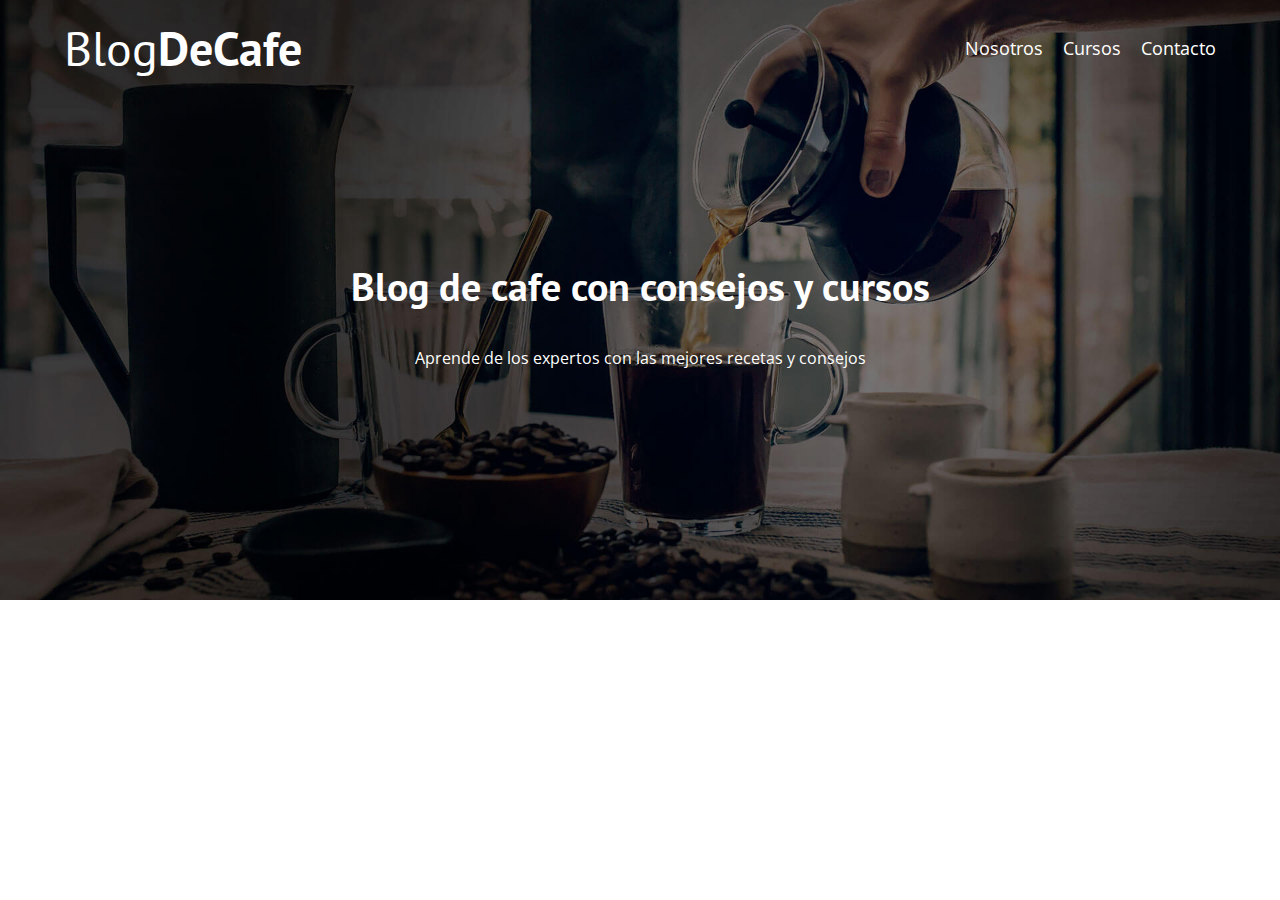
==== index.html @ a8786eef "Terminado el header" ====
<!DOCTYPE html>
<html lang="en">
<head>
    <meta charset="UTF-8">
    <meta name="viewport" content="width=device-width, initial-scale=1.0">
    <title>BlogDelCafe</title>
    <link rel="stylesheet" href="css/normalize.css">
    <link rel="preconnect" href="https://fonts.gstatic.com">
    <link href="https://fonts.googleapis.com/css2?family=Open+Sans&family=PT+Sans:wght@400;700&display=swap" rel="stylesheet">
    <link rel="stylesheet" href="css/style.css">
    <link rel="shortcut icon" href="favicon.png" />
</head>
<body>
    
    <header class="header">

        <div class="contenedor">
            <div class="barra">
                <a class="logo" href="index.html">
                    <h1 class="logo__nombre no-margin centrar-texto">Blog<span class="logo__bold">DeCafe</span></h1>
                </a>

                <nav class="navegacion">
                    <a href="nosotros.html" class="navegacion__enlace">Nosotros</a>
                    <a href="cursos.html" class="navegacion__enlace">Cursos</a>
                    <a href="contacto.html" class="navegacion__enlace">Contacto</a>
                </nav>
            </div>
        </div>

        <div class="header__texto">
            <h2 class="no-margin">
                Blog de cafe con consejos y cursos
            </h2>
            <p class="-margin">
                Aprende de los expertos con las mejores recetas y consejos
            </p>
        </div>

    </header>

</body>
</html>
---- css/style.css ----
/*
font-family: 'Open Sans', sans-serif;
font-family: 'PT Sans', sans-serif;
*/

:root {
    --fuenteHeading: 'PT Sans', sans-serif;
    --fuenteParrafos: 'Open Sans', sans-serif;

    --primario: #784D3C;
    --blanco: #fff;
    --negro: #000;
}
html{
    box-sizing: border-box;
    font-size: 62.5%;/*1rem = 10px*/
}
*, *::before, *::after{
    box-sizing: inherit;
}
body{
    font-family: var(--fuenteParrafos);
    font-size: 1.6rem;
    line-height: 2;
}

/*GLOBALES*/
.contenedor{
    max-width: 120rem;
    width: 90%;
    margin: 0 auto;
}
a{
    text-decoration: none;
}
h1, h2, h3, h4{
    font-family: var(--fuenteHeading);
}
h1{
    font-size: 4.8rem;
}
h2{
    font-size: 4rem;
}
h3{
    font-size: 3.2rem;
}
h4{
    font-size: 4.8rem;
}
img{
    max-width: 100%;
}
/*UTILIDADES*/
.no-margin{
    margin: 0;
}
.no-padding{
    padding: 0;
}
.centrar-texto{
    text-align: center;
}
/*HEADER*/
.header{
    background-image: url(../img/banner.jpg);
    height: 60rem;
    background-size: cover;
    background-repeat: no-repeat;
    background-position: center center;/*vetical y horizontal*/
}
.header__texto{
    text-align: center;
    color:  var(--blanco);
    margin-top: 5rem;
}
@media (min-width: 768px){
    .header__texto{
        margin-top: 15rem;
    }
    .barra{
        display: flex;
        justify-content: space-between;
        align-items: center;
    }
}
.logo{
    color: var(--blanco);
}
.logo__nombre{
    font-weight: 400;
}
.logo__bold{
    font-weight: 700;
}
@media (min-width: 768px){ 
    .navegacion{
        display: flex;
        gap: 2rem;
    }
}
.navegacion__enlace{
    display: block;
    text-align: center;
    font-size: 1.8rem;
    color: var(--blanco);
}
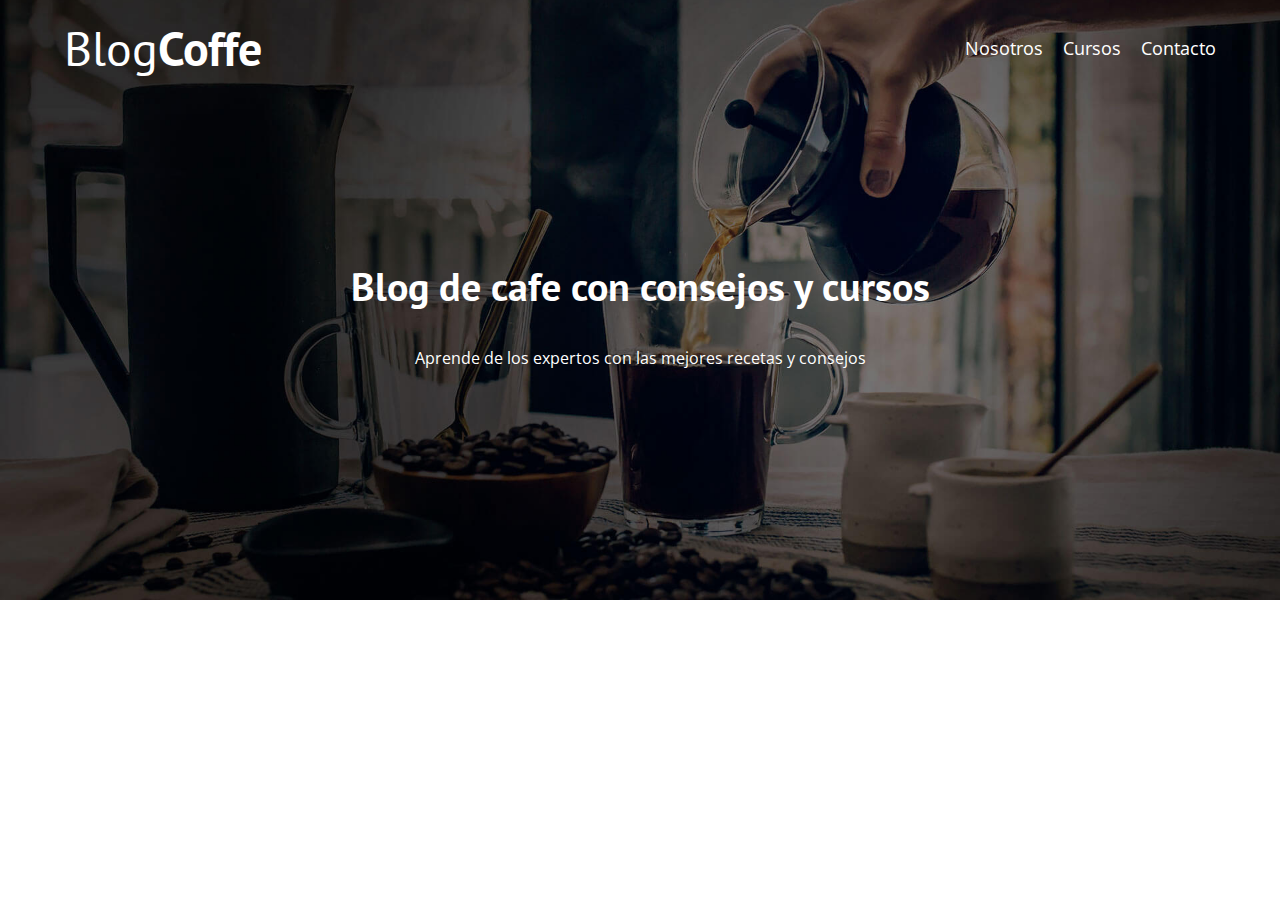
==== commit d41c22dd: "Se modifico Title y tiutlo por blogCoffe" ====
--- a/index.html
+++ b/index.html
@@ -3,7 +3,7 @@
 <head>
     <meta charset="UTF-8">
     <meta name="viewport" content="width=device-width, initial-scale=1.0">
-    <title>BlogDelCafe</title>
+    <title>BlogCoffe</title>
     <link rel="stylesheet" href="css/normalize.css">
     <link rel="preconnect" href="https://fonts.gstatic.com">
     <link href="https://fonts.googleapis.com/css2?family=Open+Sans&family=PT+Sans:wght@400;700&display=swap" rel="stylesheet">
@@ -17,7 +17,7 @@
         <div class="contenedor">
             <div class="barra">
                 <a class="logo" href="index.html">
-                    <h1 class="logo__nombre no-margin centrar-texto">Blog<span class="logo__bold">DeCafe</span></h1>
+                    <h1 class="logo__nombre no-margin centrar-texto">Blog<span class="logo__bold">Coffe</span></h1>
                 </a>
 
                 <nav class="navegacion">
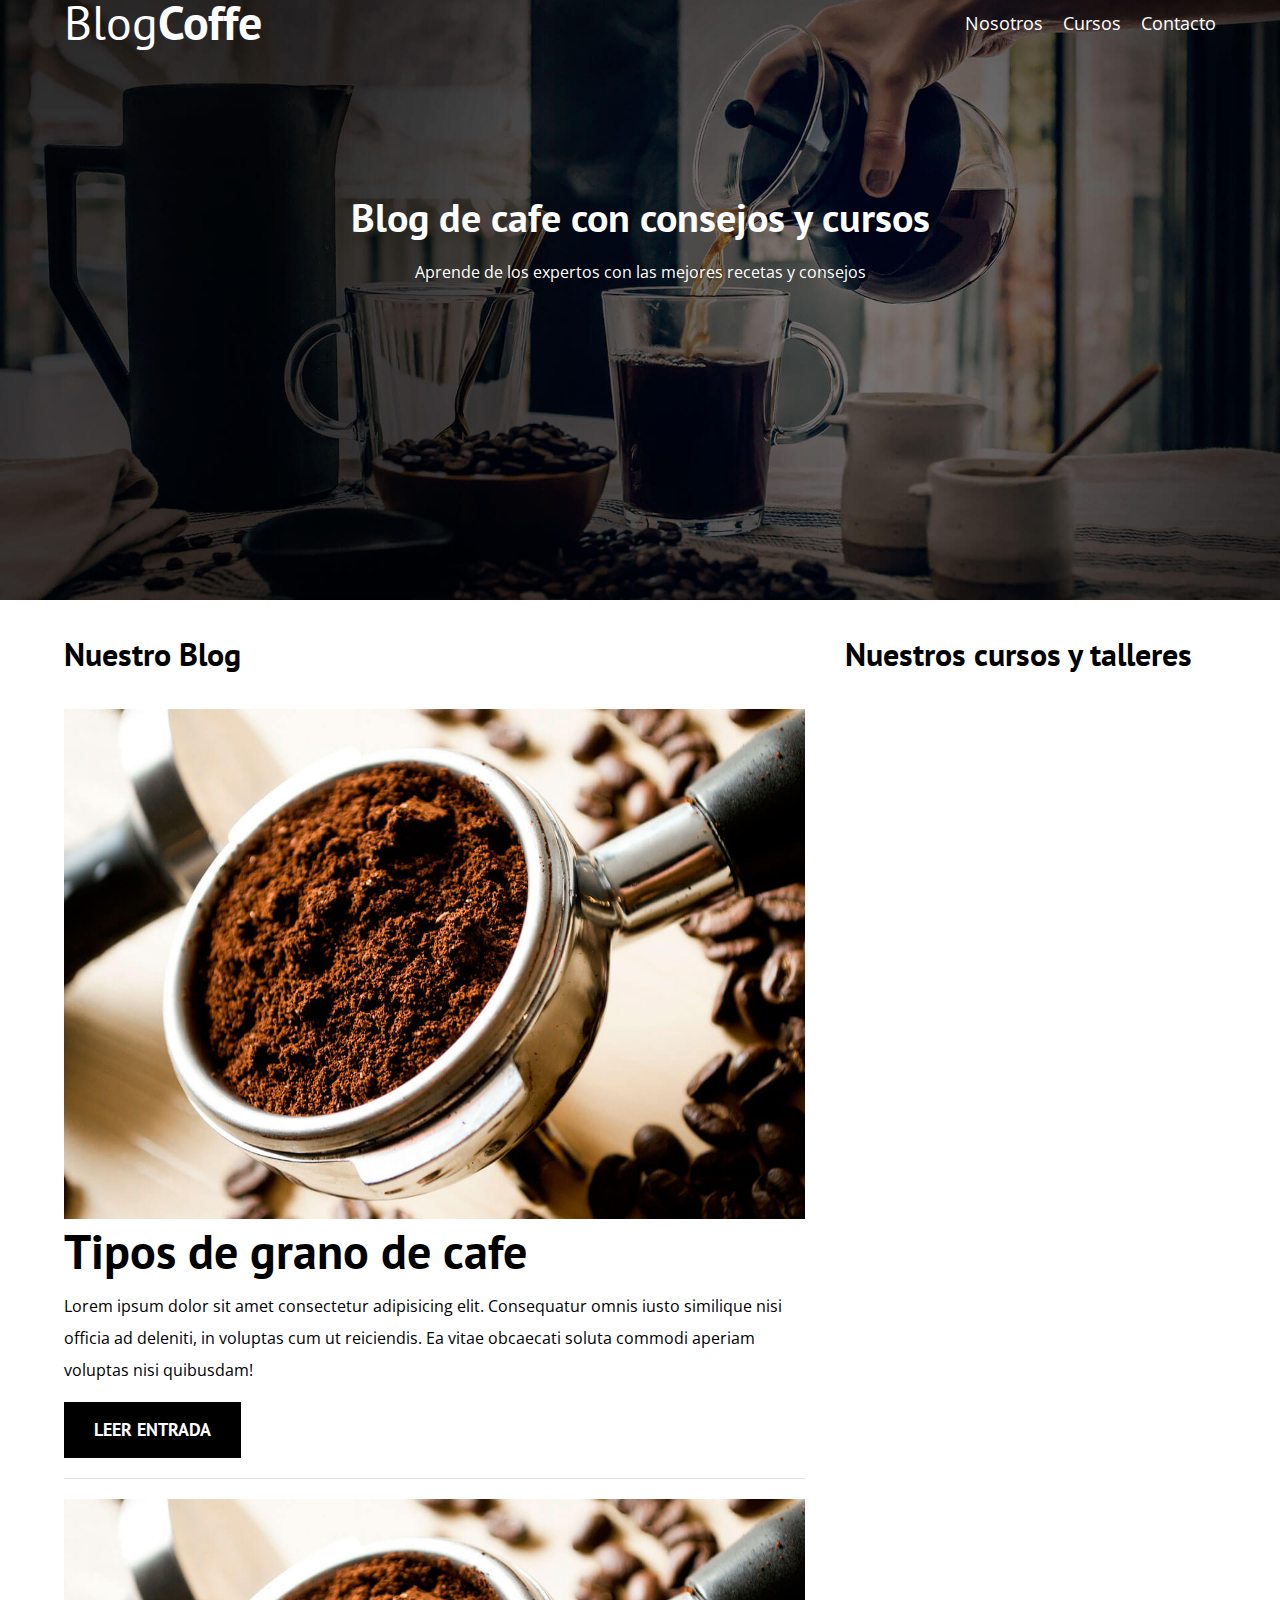
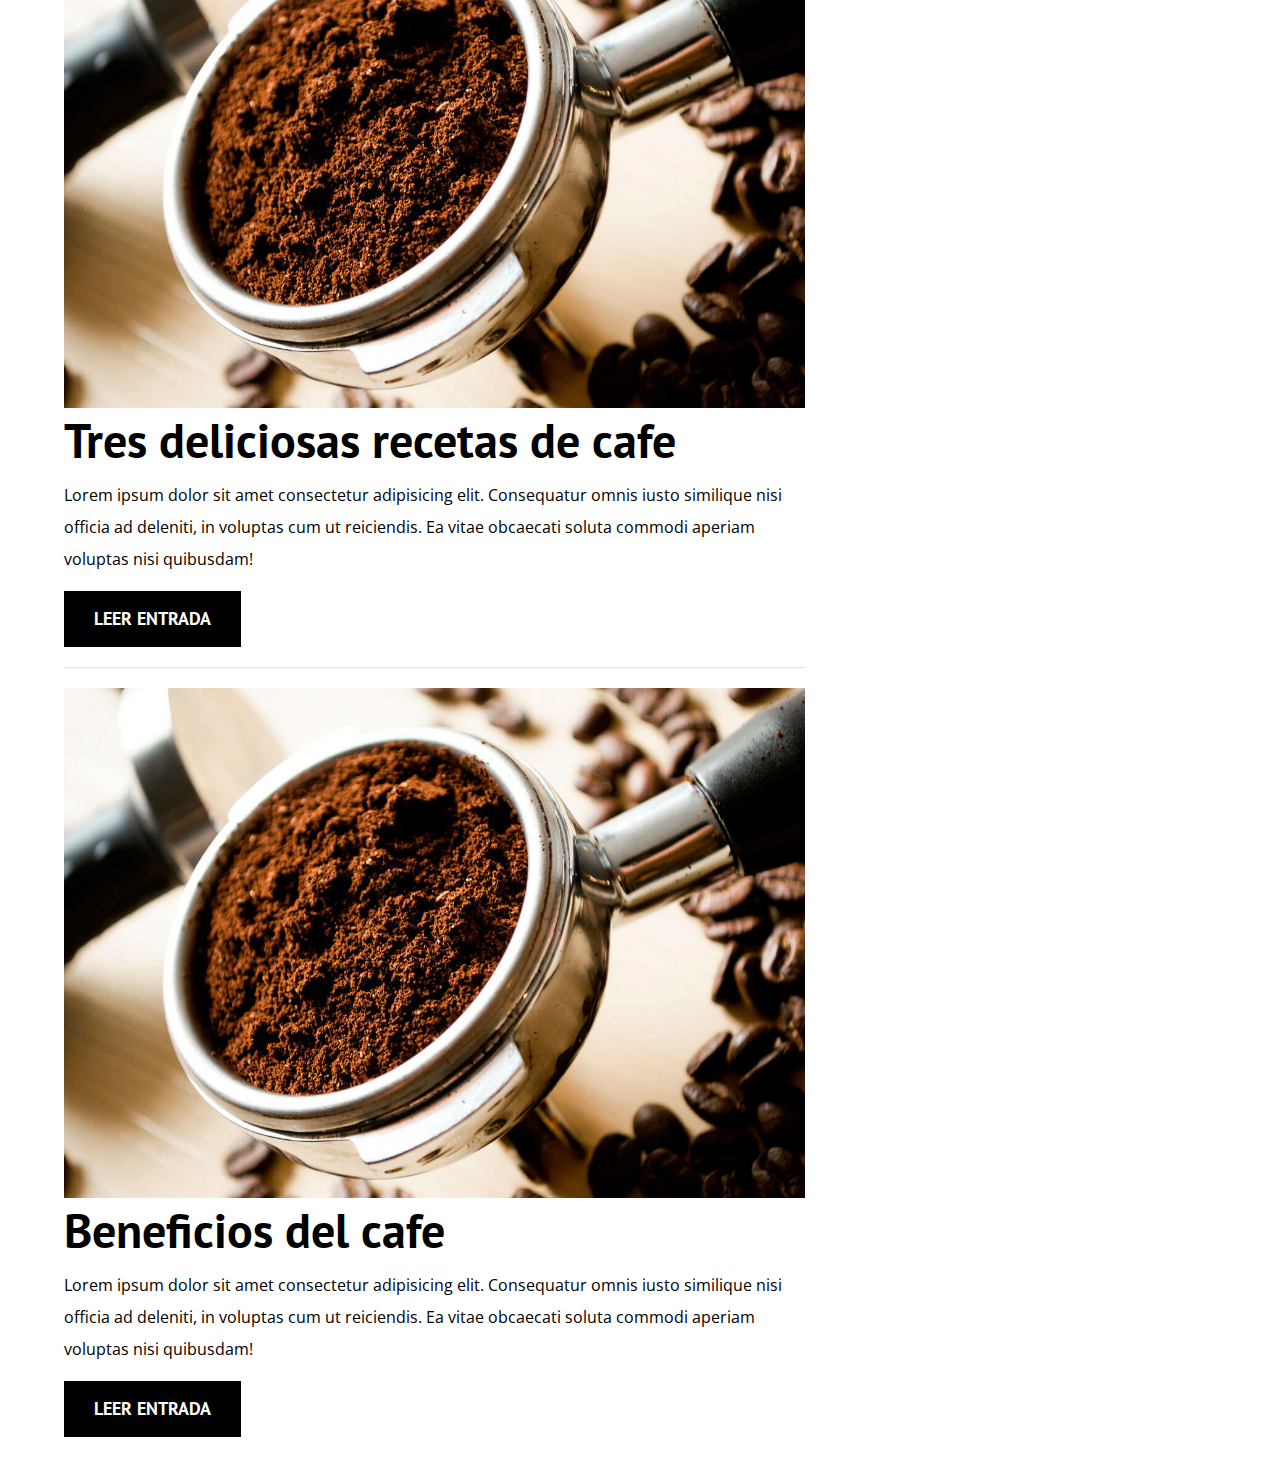
==== commit 7d548e2c: "blog finalizado" ====
--- a/index.html
+++ b/index.html
@@ -39,5 +39,50 @@
 
     </header>
 
+    <div class="contenedor contenido-principal">
+        <main class="blog">
+            <h3>Nuestro Blog</h3>
+
+            <article class="entrada">
+                <div class="entrada__imagen">
+                    <img src="img/blog1.jpg" alt="imagen blog">
+                </div>
+
+                <div class="entrada__contenido">
+                    <h4 class="no-margin">Tipos de grano de cafe</h4>
+                    <p>Lorem ipsum dolor sit amet consectetur adipisicing elit. Consequatur omnis iusto similique nisi officia ad deleniti, in voluptas cum ut reiciendis. Ea vitae obcaecati soluta commodi aperiam voluptas nisi quibusdam!</p>
+                    <a href="entrada.html" class="boton boton--primario">Leer Entrada</a>
+                </div>
+            </article>
+
+            <article class="entrada">
+                <div class="entrada__imagen">
+                    <img src="img/blog1.jpg" alt="imagen blog">
+                </div>
+
+                <div class="entrada__contenido">
+                    <h4 class="no-margin">Tres deliciosas recetas de cafe</h4>
+                    <p>Lorem ipsum dolor sit amet consectetur adipisicing elit. Consequatur omnis iusto similique nisi officia ad deleniti, in voluptas cum ut reiciendis. Ea vitae obcaecati soluta commodi aperiam voluptas nisi quibusdam!</p>
+                    <a href="entrada.html" class="boton boton--primario">Leer Entrada</a>
+                </div>
+            </article>
+
+            <article class="entrada">
+                <div class="entrada__imagen">
+                    <img src="img/blog1.jpg" alt="imagen blog">
+                </div>
+
+                <div class="entrada__contenido">
+                    <h4 class="no-margin">Beneficios del cafe</h4>
+                    <p>Lorem ipsum dolor sit amet consectetur adipisicing elit. Consequatur omnis iusto similique nisi officia ad deleniti, in voluptas cum ut reiciendis. Ea vitae obcaecati soluta commodi aperiam voluptas nisi quibusdam!</p>
+                    <a href="entrada.html" class="boton boton--primario">Leer Entrada</a>
+                </div>
+            </article>
+        </main>
+        <aside class="sidebar">
+            <h3>Nuestros cursos y talleres</h3>
+        </aside>
+    </div>
+
 </body>
 </html>--- a/css/style.css
+++ b/css/style.css
@@ -10,6 +10,7 @@
     --primario: #784D3C;
     --blanco: #fff;
     --negro: #000;
+    --gris: #e1e1e1;
 }
 html{
     box-sizing: border-box;
@@ -35,6 +36,7 @@
 }
 h1, h2, h3, h4{
     font-family: var(--fuenteHeading);
+    line-height: 4.5rem;
 }
 h1{
     font-size: 4.8rem;
@@ -105,3 +107,40 @@
     font-size: 1.8rem;
     color: var(--blanco);
 }
+
+/*CNTENIDO PRINCIPAL*/
+
+@media (min-width: 768px){
+    .contenido-principal{
+        display: grid;
+        grid-template-columns: 2fr 1fr;
+        column-gap: 4rem;
+    }
+}
+.entrada{
+    border-bottom: 1px solid var(--gris);
+    margin-bottom: 2rem;
+}
+.entrada:last-of-type{
+    border-bottom: none;
+    margin-bottom: 0;
+}
+.boton{
+    display: block;/*abarca todo el espacio en mobile*/
+    font-family: var(--fuenteHeading);
+    color: var(--blanco);
+    text-align: center;
+    padding: 1rem 3rem;
+    font-size: 1.8rem;
+    text-transform: uppercase;
+    font-weight: bold;
+    margin-bottom: 2rem;
+}
+@media (min-width: 768px){
+    .boton{
+        display: inline-block;
+    }
+}
+.boton--primario{
+    background-color: var(--negro);
+}
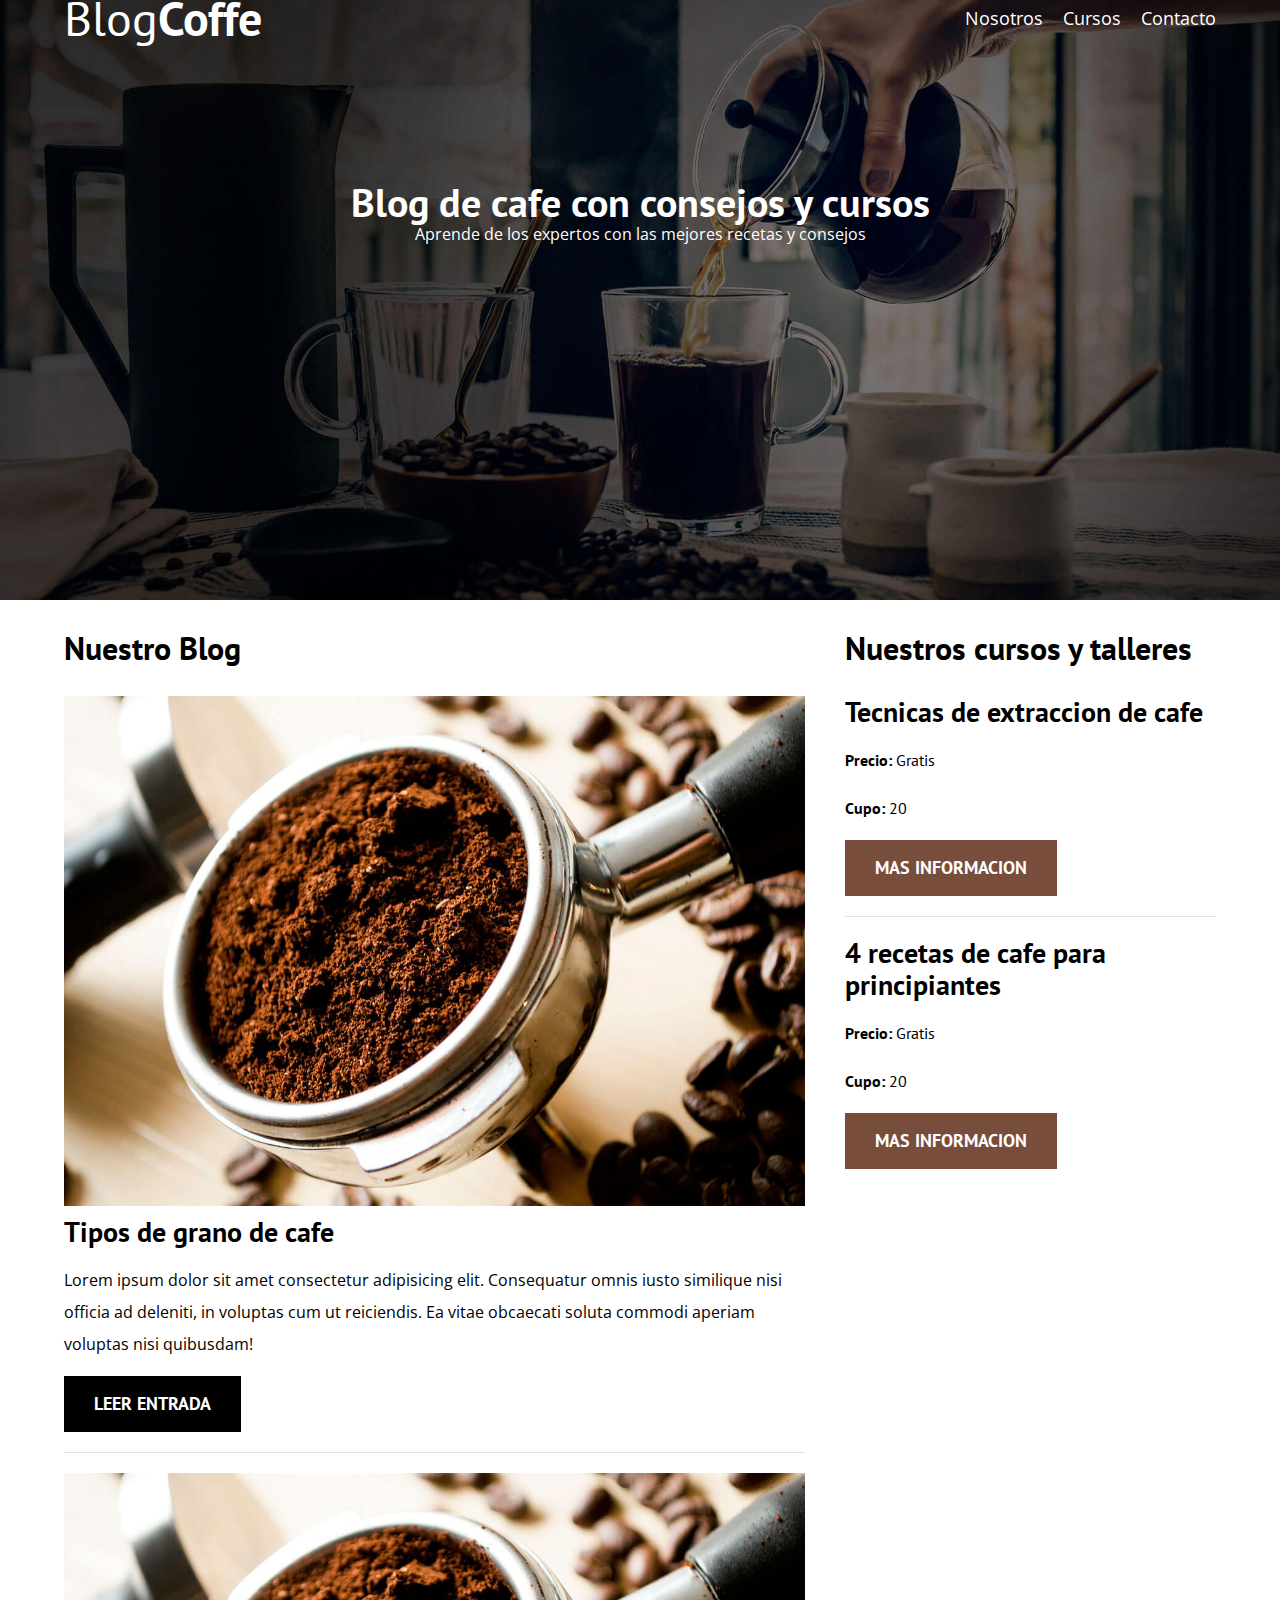
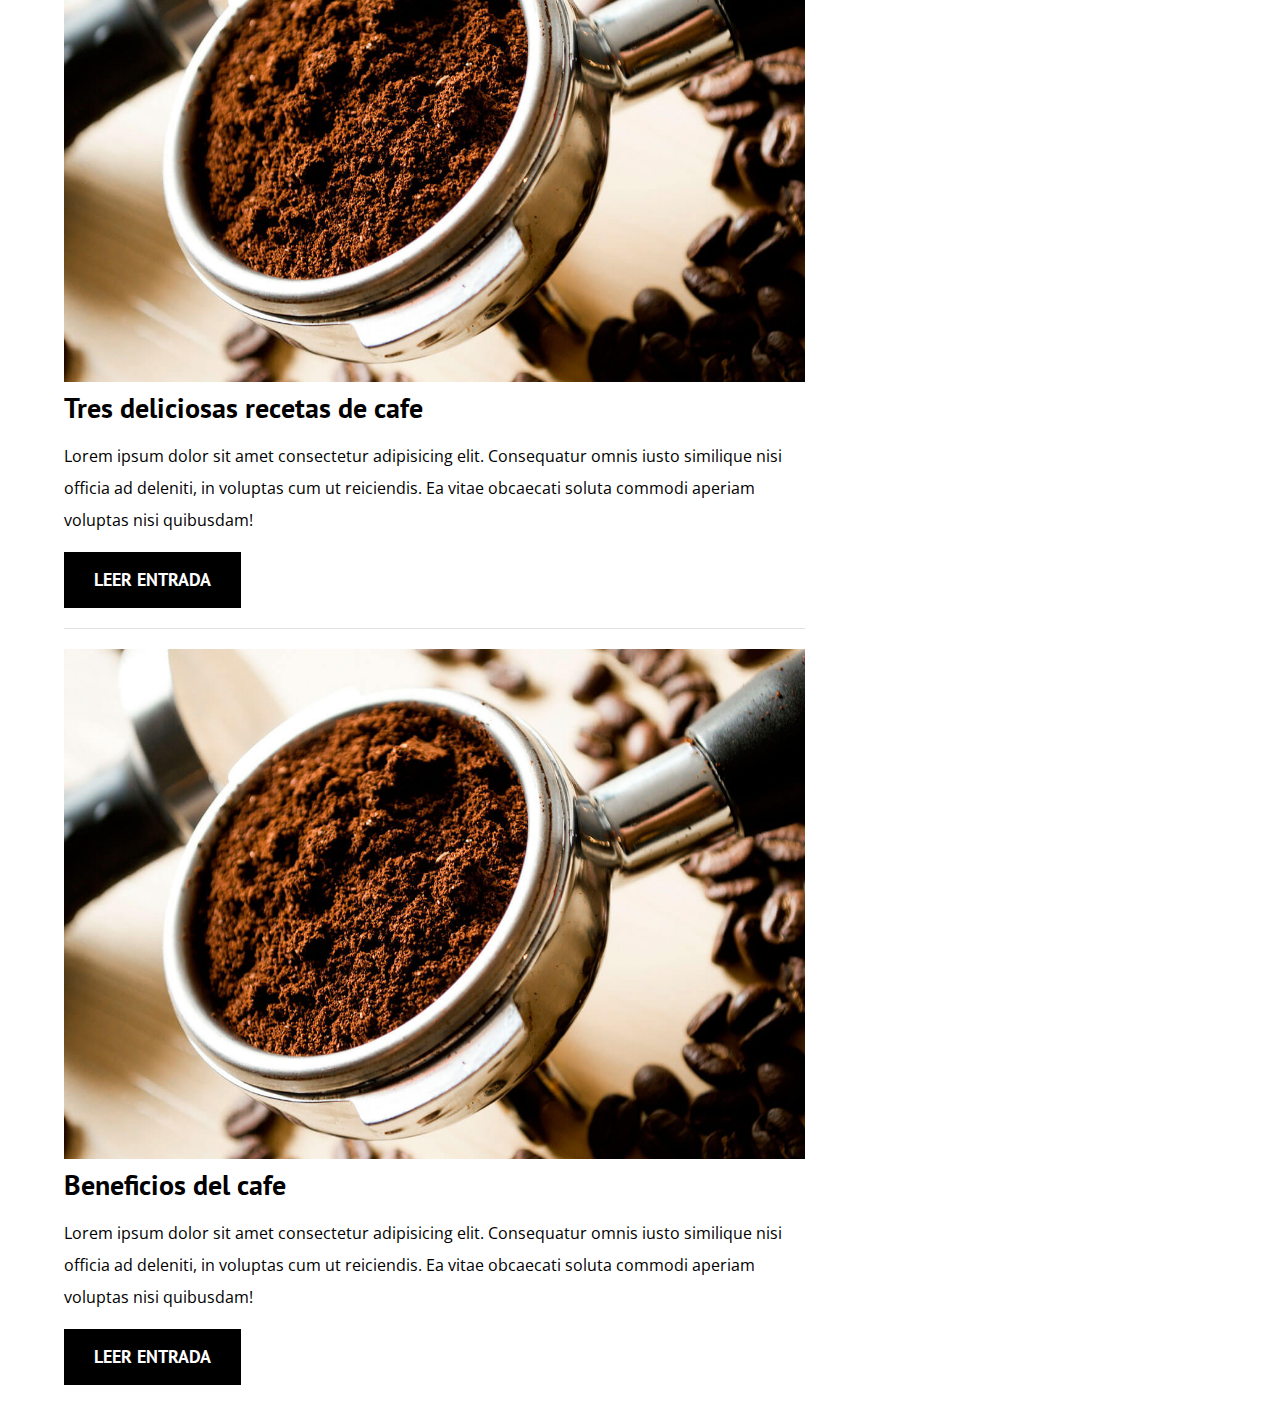
==== commit b5fea91f: "aside terminado" ====
--- a/index.html
+++ b/index.html
@@ -32,7 +32,7 @@
             <h2 class="no-margin">
                 Blog de cafe con consejos y cursos
             </h2>
-            <p class="-margin">
+            <p class="no-margin">
                 Aprende de los expertos con las mejores recetas y consejos
             </p>
         </div>
@@ -81,6 +81,28 @@
         </main>
         <aside class="sidebar">
             <h3>Nuestros cursos y talleres</h3>
+            <ul class="cursos no-padding">
+                <li class="widget-curso">
+                    <h4 class="no-margin">Tecnicas de extraccion de cafe</h4>
+                    <p class="widget-curso__label">Precio:
+                        <span class="widget-curso__info">Gratis</span>
+                    </p>
+                    <p class="widget-curso__label">Cupo:
+                        <span class="widget-curso__info">20</span>
+                    </p>
+                    <a href="entrada.html" class="boton boton--secundario">mas informacion</a>
+                </li>
+                <li class="widget-curso">
+                    <h4 class="no-margin">4 recetas de cafe para principiantes</h4>
+                    <p class="widget-curso__label">Precio:
+                        <span class="widget-curso__info">Gratis</span>
+                    </p>
+                    <p class="widget-curso__label">Cupo:
+                        <span class="widget-curso__info">20</span>
+                    </p>
+                    <a href="entrada.html" class="boton boton--secundario">mas informacion</a>
+                </li>
+            </ul>
         </aside>
     </div>
 
--- a/css/style.css
+++ b/css/style.css
@@ -36,7 +36,7 @@
 }
 h1, h2, h3, h4{
     font-family: var(--fuenteHeading);
-    line-height: 4.5rem;
+    line-height: 3.2rem;
 }
 h1{
     font-size: 4.8rem;
@@ -48,7 +48,7 @@
     font-size: 3.2rem;
 }
 h4{
-    font-size: 4.8rem;
+    font-size: 2.8rem;
 }
 img{
     max-width: 100%;
@@ -91,14 +91,22 @@
 }
 .logo__nombre{
     font-weight: 400;
+    padding-bottom: 1rem;
 }
 .logo__bold{
     font-weight: 700;
+    padding-bottom: 1rem;
 }
 @media (min-width: 768px){ 
     .navegacion{
         display: flex;
         gap: 2rem;
+    }
+    .logo__nombre{
+        padding: 0;
+    }
+    .logo__bold{
+        padding: 0;
     }
 }
 .navegacion__enlace{
@@ -144,3 +152,24 @@
 .boton--primario{
     background-color: var(--negro);
 }
+.boton--secundario{
+    background-color: var(--primario);
+}
+.cursos{
+    list-style: none;
+}
+.widget-curso{
+    border-bottom: 1px solid var(--gris);
+    margin-bottom: 2rem;
+}
+.widget-curso:last-of-type{
+    border: none;
+    margin-bottom: 0;
+}
+.widget-curso__label{
+    font-family: var(--fuenteHeading);
+    font-weight: bold;
+}
+.widget-curso__info{
+    font-weight: normal;
+}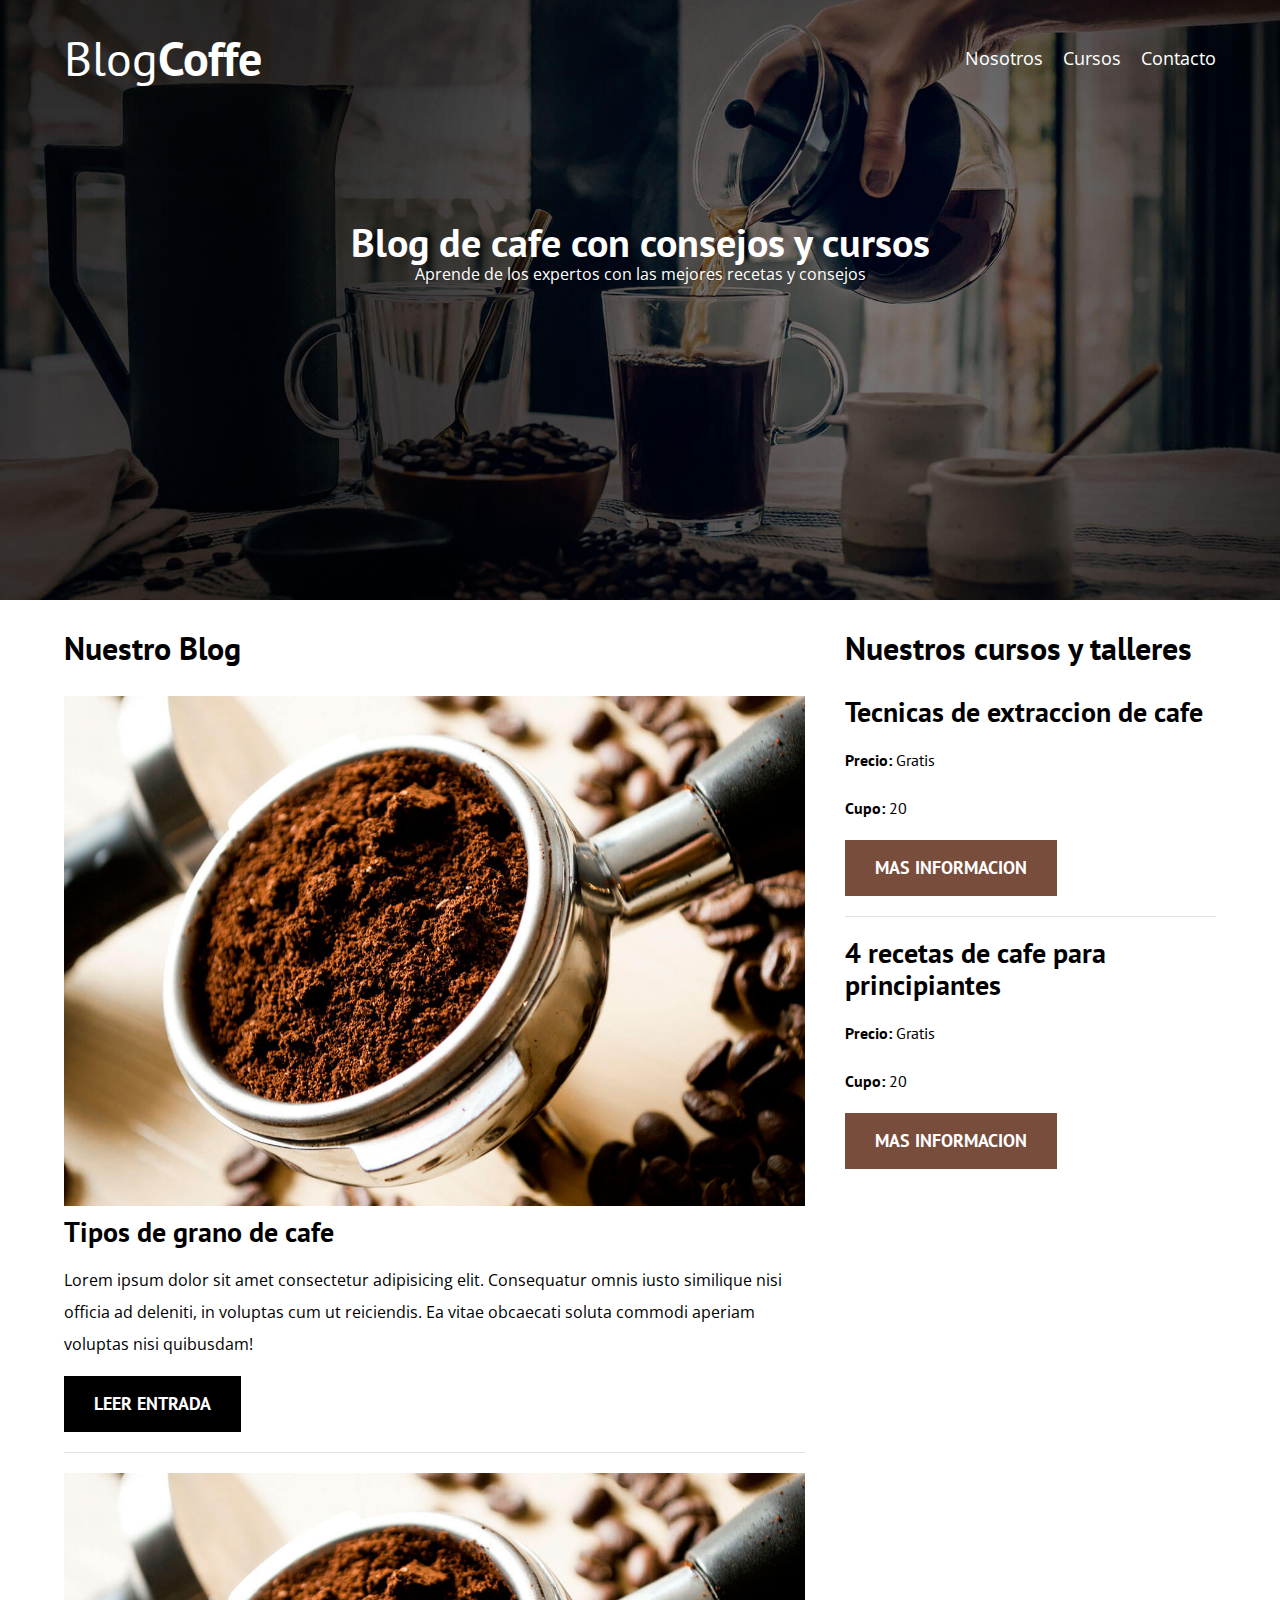
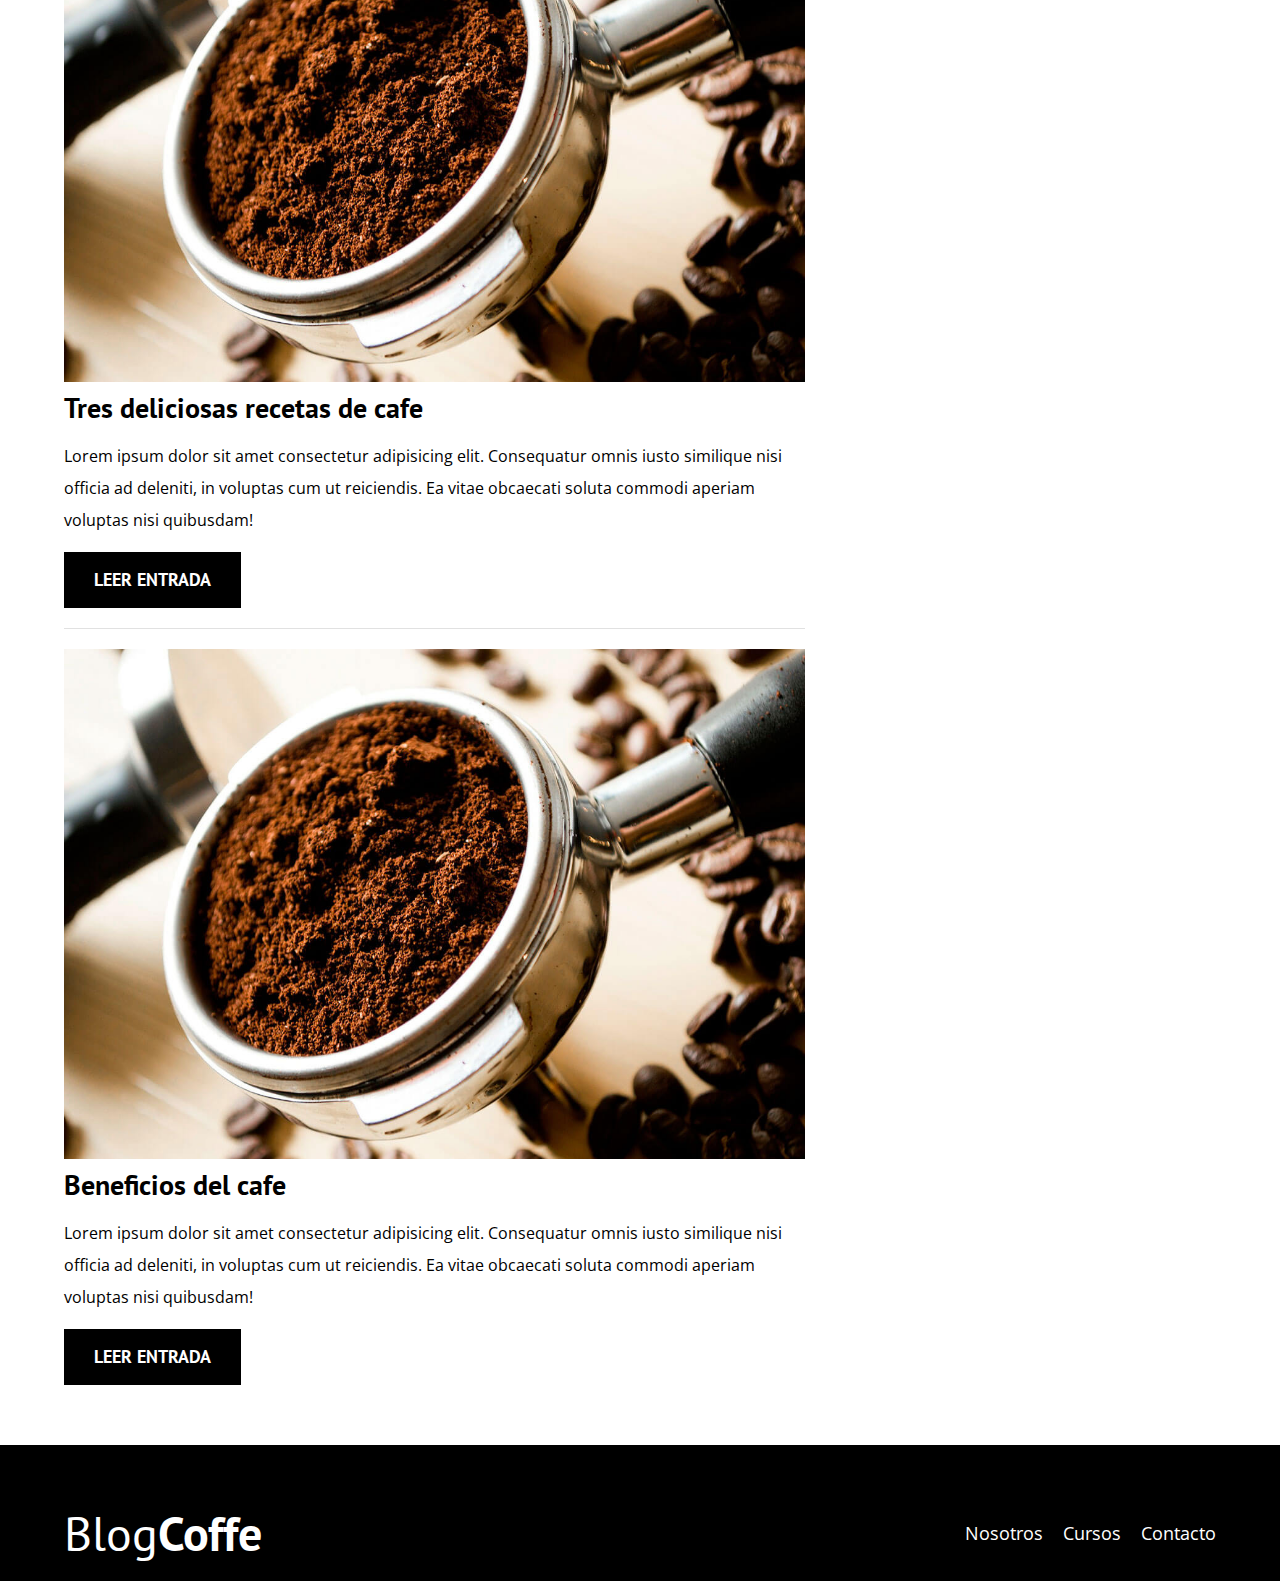
==== commit e30a4b26: "footer terminado" ====
--- a/index.html
+++ b/index.html
@@ -106,5 +106,21 @@
         </aside>
     </div>
 
+    <footer class="footer">
+        <div class="contenedor">
+            <div class="barra">
+                <a class="logo" href="index.html">
+                    <h1 class="logo__nombre no-margin centrar-texto">Blog<span class="logo__bold">Coffe</span></h1>
+                </a>
+
+                <nav class="navegacion">
+                    <a href="nosotros.html" class="navegacion__enlace">Nosotros</a>
+                    <a href="cursos.html" class="navegacion__enlace">Cursos</a>
+                    <a href="contacto.html" class="navegacion__enlace">Contacto</a>
+                </nav>
+            </div>
+        </div>
+    </footer>
+
 </body>
 </html>--- a/css/style.css
+++ b/css/style.css
@@ -75,6 +75,9 @@
     text-align: center;
     color:  var(--blanco);
     margin-top: 5rem;
+}
+.barra{
+    padding-top: 4rem;
 }
 @media (min-width: 768px){
     .header__texto{
@@ -172,4 +175,10 @@
 }
 .widget-curso__info{
     font-weight: normal;
+}
+.footer{
+    background-color: var(--negro);
+    padding: 3rem 0;
+    margin-top: 4rem;
+
 }